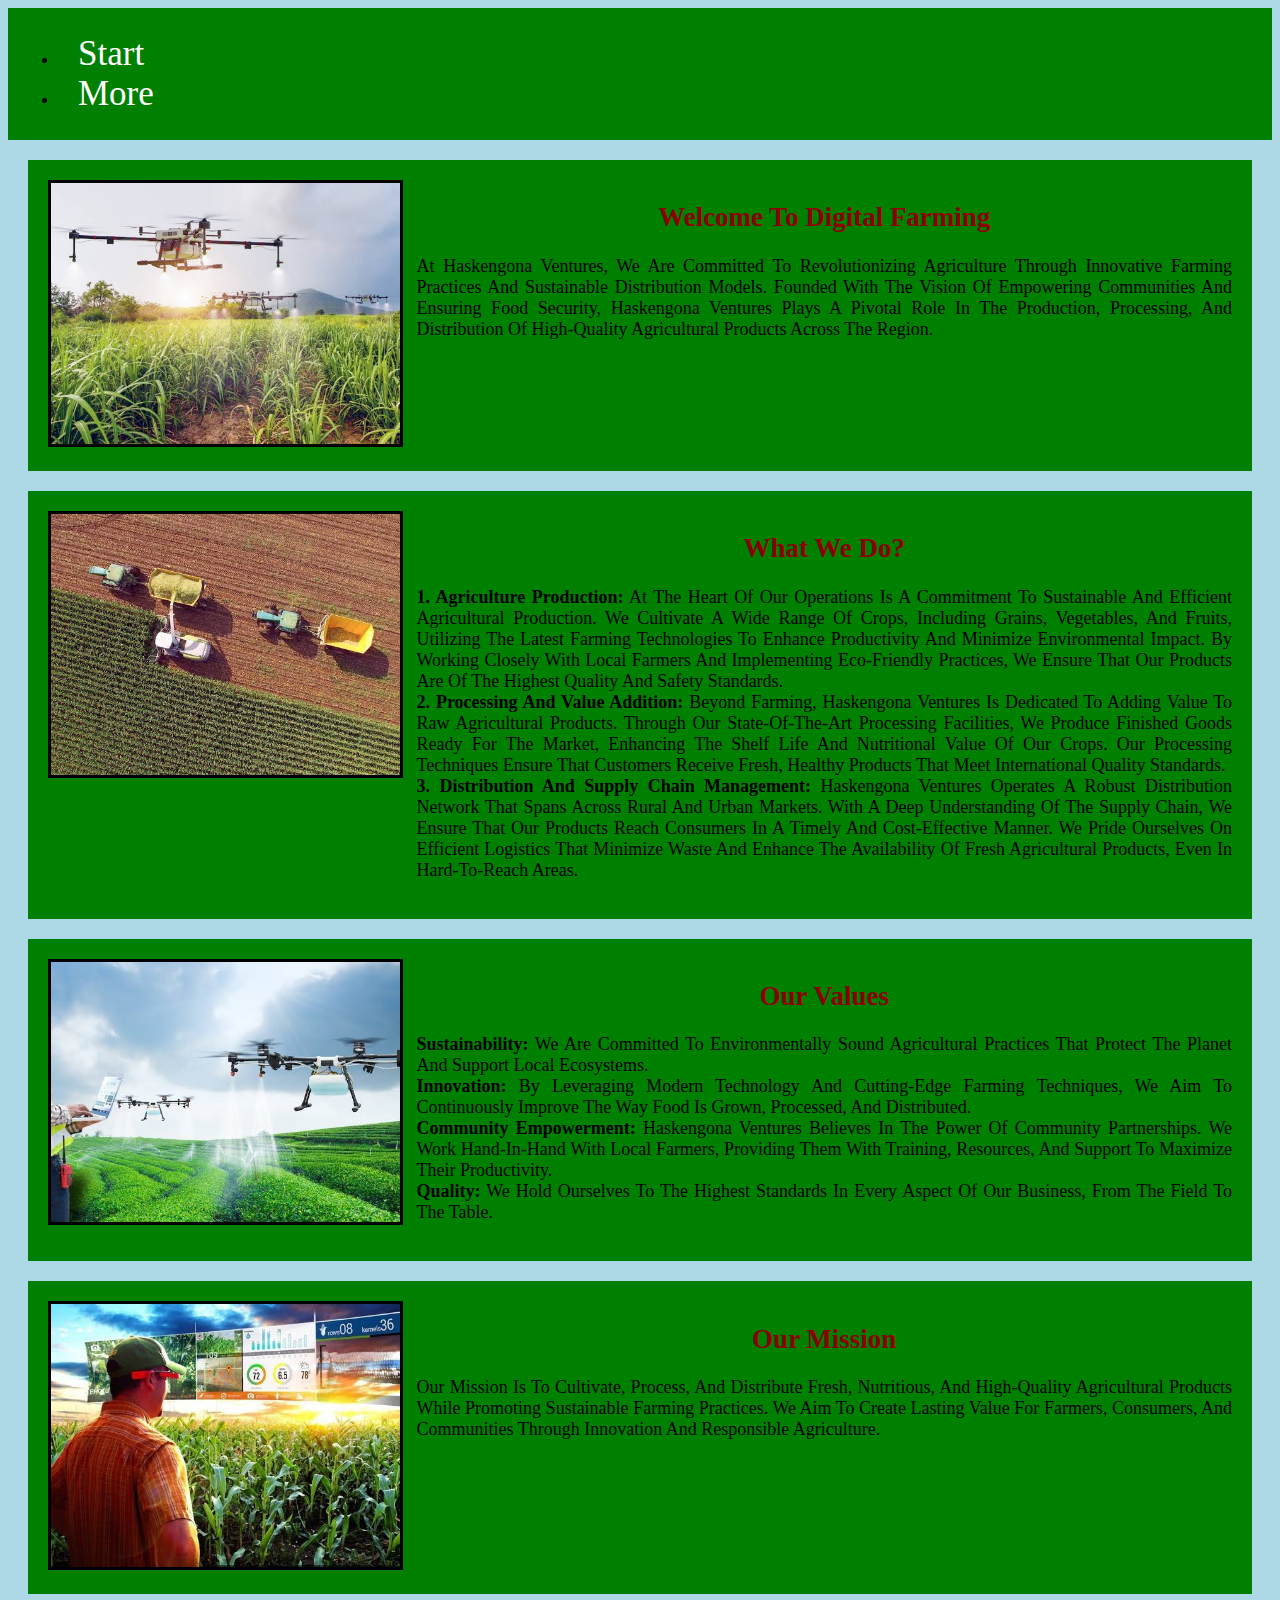
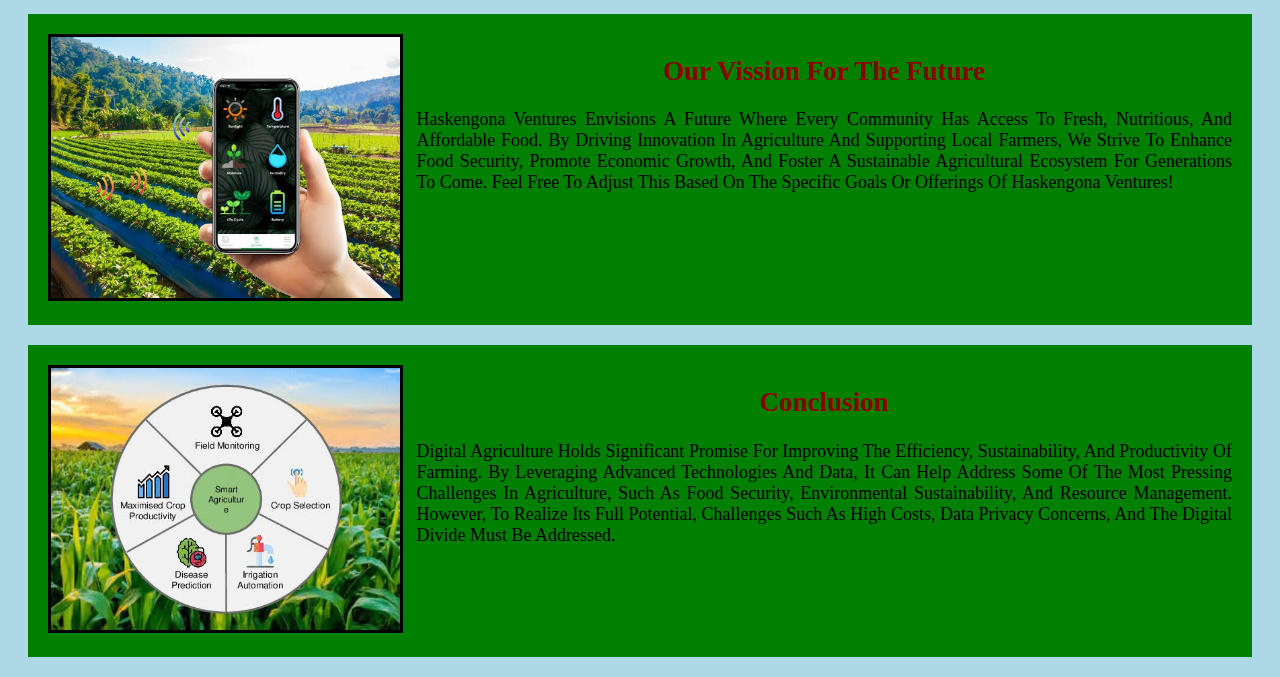
==== index.html @ 3c7e0fe2 "Add files via upload" ====
<!DOCTYPE html>
<html lang="en">
<head>
    <meta charset="UTF-8">
    <meta name="viewport" content="width=device-width, initial-scale=1.0, user-scalable=no">
    <title>Digital Farming</title>
    <link rel="shortcut icon" href="images/icon.png" type="image/x-icon">
    <link rel="stylesheet" href="style.css">

    <!--popundar adds-->
    <script type='text/javascript' src='//pl24606745.cpmrevenuegate.com/00/9d/3e/009d3e0581f9a37380bf7ae79f94f474.js'></script>
</head>
<body>

    <!--social adds-->
    <script type='text/javascript' src='//pl24606812.cpmrevenuegate.com/0c/dd/5c/0cdd5c66b265f0be3ad5eb0457ab5254.js'></script>
    <nav>
        <ul>
            <li><a href="https://www.cpmrevenuegate.com/b2acadmj?key=c455d0c649d401724261fa363ecef897">Start</a></li>
            <li><a href="https://www.cpmrevenuegate.com/b2acadmj?key=c455d0c649d401724261fa363ecef897">More</a></li>

        </ul>
    </nav>
    <main>
        <!--container 1------------>
        <div class="container">
            <div class="image-box">
                <img src="images/agric1.jpeg" alt="1" width="500">
            </div>

        <div class="text-box">
            <h2>Welcome To Digital Farming</h2>

                <p>
                    At Haskengona Ventures, We Are Committed To Revolutionizing Agriculture 
                    Through Innovative Farming Practices And Sustainable Distribution Models. 
                    Founded With The Vision Of Empowering Communities And Ensuring Food Security, 
                    Haskengona Ventures Plays A Pivotal Role In The Production, Processing, 
                    And Distribution Of High-Quality Agricultural Products Across The Region.
                </p>
            </div>
            </div>

<!--container 2------------>
            <div class="container">
                <div class="image-box">
                    <img src="images/agric2.jpeg" alt="2" width="500">
                </div>

            <div class="text-box">
                <h2>What We Do?</h2>
                <p>
                    <b>1. Agriculture Production:</b>
                    At The Heart Of Our Operations Is A Commitment To Sustainable And Efficient Agricultural Production. 
                    We Cultivate A Wide Range Of Crops, Including Grains, Vegetables, And Fruits, 
                    Utilizing The Latest Farming Technologies To Enhance Productivity And Minimize Environmental Impact. 
                    By Working Closely With Local Farmers And Implementing Eco-Friendly Practices, 
                    We Ensure That Our Products Are Of The Highest Quality And Safety Standards.
                    <br>
                    <b>2. Processing And Value Addition:</b>
                     Beyond Farming, Haskengona Ventures Is Dedicated To Adding Value To Raw Agricultural Products. 
                    Through Our State-Of-The-Art Processing Facilities, We Produce Finished Goods Ready For The Market, 
                    Enhancing The Shelf Life And Nutritional Value Of Our Crops.
                    Our Processing Techniques Ensure That Customers Receive Fresh, 
                    Healthy Products That Meet International Quality Standards.
                    <br>
                    <b>3. Distribution And Supply Chain Management:</b>
                    Haskengona Ventures Operates A Robust Distribution Network That Spans Across Rural And Urban Markets. 
                    With A Deep Understanding Of The Supply Chain, We Ensure That Our Products Reach Consumers In A Timely And 
                    Cost-Effective Manner. We Pride Ourselves On Efficient Logistics That Minimize Waste And Enhance The Availability Of 
                    Fresh Agricultural Products, Even In Hard-To-Reach Areas.
                </p>
            </div>
            </div>

<!--container 3------------>            
            <div class="container">
                <div class="image-box">
                    <img src="images/agric3.jpeg" alt="3" width="500">
                </div>
            <div class="text-box">
                <h2>Our Values</h2>
                <p>
                    <b>Sustainability:</b>
                    We Are Committed To Environmentally Sound Agricultural Practices 
                    That Protect The Planet And Support Local Ecosystems.
                    <br>
                    <b>Innovation:</b>
                    By Leveraging Modern Technology And Cutting-Edge Farming Techniques, 
                    We Aim To Continuously Improve The Way Food Is Grown, Processed, And Distributed.
                    <br>
                    <b>Community Empowerment:</b> 
                    Haskengona Ventures Believes In The Power Of Community Partnerships. 
                    We Work Hand-In-Hand With Local Farmers, Providing Them With Training, Resources, 
                    And Support To Maximize Their Productivity.
                    <br>
                    <b>Quality:</b> 
                    We Hold Ourselves To The Highest Standards In Every Aspect Of Our Business, 
                    From The Field To The Table.
                </p>
            </div>
            </div>

<!--container 4------------>            
            <div class="container">
                <div class="image-box">
                    <img src="images/agric4.jpeg" alt="3" width="500">
                </div>
            <div class="text-box">
                <h2>Our Mission</h2>
                <p>
                    Our Mission Is To Cultivate, Process, And Distribute Fresh, Nutritious, 
                    And High-Quality Agricultural Products While Promoting Sustainable Farming Practices. 
                    We Aim To Create Lasting Value For Farmers, Consumers, 
                    And Communities Through Innovation And Responsible Agriculture.
                </p>
            </div>
            </div>

<!--container 5------------>            
             <div class="container">
                <div class="image-box">
                    <img src="images/agric5.jpeg" alt="3" width="500">
                </div>
            <div class="text-box">
                <h2>Our Vission For The Future</h2>
                <p>
                    Haskengona Ventures Envisions A Future Where Every Community Has Access To Fresh, 
                    Nutritious, And Affordable Food. By Driving Innovation In Agriculture And Supporting Local Farmers, 
                    We Strive To Enhance Food Security, Promote Economic Growth, And Foster A Sustainable Agricultural 
                    Ecosystem For Generations To Come.
                    Feel Free To Adjust This Based On The Specific Goals Or Offerings Of Haskengona Ventures!
                </p>
            </div>
            </div>

<!--container 6------------>            
            <div class="container">
                <div class="image-box">
                    <img src="images/agric6.jpeg" alt="3" width="500">
                </div>
            <div class="text-box">
                <h2>Conclusion</h2>
                <p>
                    Digital Agriculture Holds Significant Promise For Improving The Efficiency, Sustainability, 
                    And Productivity Of Farming. By Leveraging Advanced Technologies And Data, It Can Help Address 
                    Some Of The Most Pressing Challenges In Agriculture, Such As Food Security, Environmental Sustainability, 
                    And Resource Management. However, To Realize Its Full Potential, Challenges Such As High Costs, 
                    Data Privacy Concerns, And The Digital Divide Must Be Addressed.
                </p>
            </div>
            </div>
    </main>
    <!--native adds-->
    <script async="async" data-cfasync="false" src="//pl24606760.cpmrevenuegate.com/d953cfd5c1d302aa8ab6ddf4be777c0d/invoke.js"></script>
<div id="container-d953cfd5c1d302aa8ab6ddf4be777c0d"></div>
</body>
</html>
---- style.css ----
nav{
    background-color: green;
    padding: 10px;
}
nav li a{
    color: white;
    text-decoration: none;
}
nav a{
    font-size: 35px;
    padding: 20px;
    gap: 10px;
}

/*body*/
body{
    background-color: lightblue;
    .container{
        background-color: green;
        justify-content: center;
        align-items: flex-start;
        display: flex;
        margin: 20px;
        padding: 20px;
        gap: 20px;
        max-width: 100%;
    }
    .image-box img{
        border: solid;
        justify-content: center;
        flex: 100%; 
        width: 500; 
        height: auto; 
        max-width: 100%;
    }
    .text-box{
       flex: 100%;
       text-align: justify;
       font-size: large;
    }
    .text-box h2{
        color: darkred;
        text-align: center;
    }
    @media (max-width:1000px){
    .container{
        flex-direction: column;
    }
    .image-box, .text-box{
        flex: 0 0 auto;
        width: 100%;
    }
    }
    }
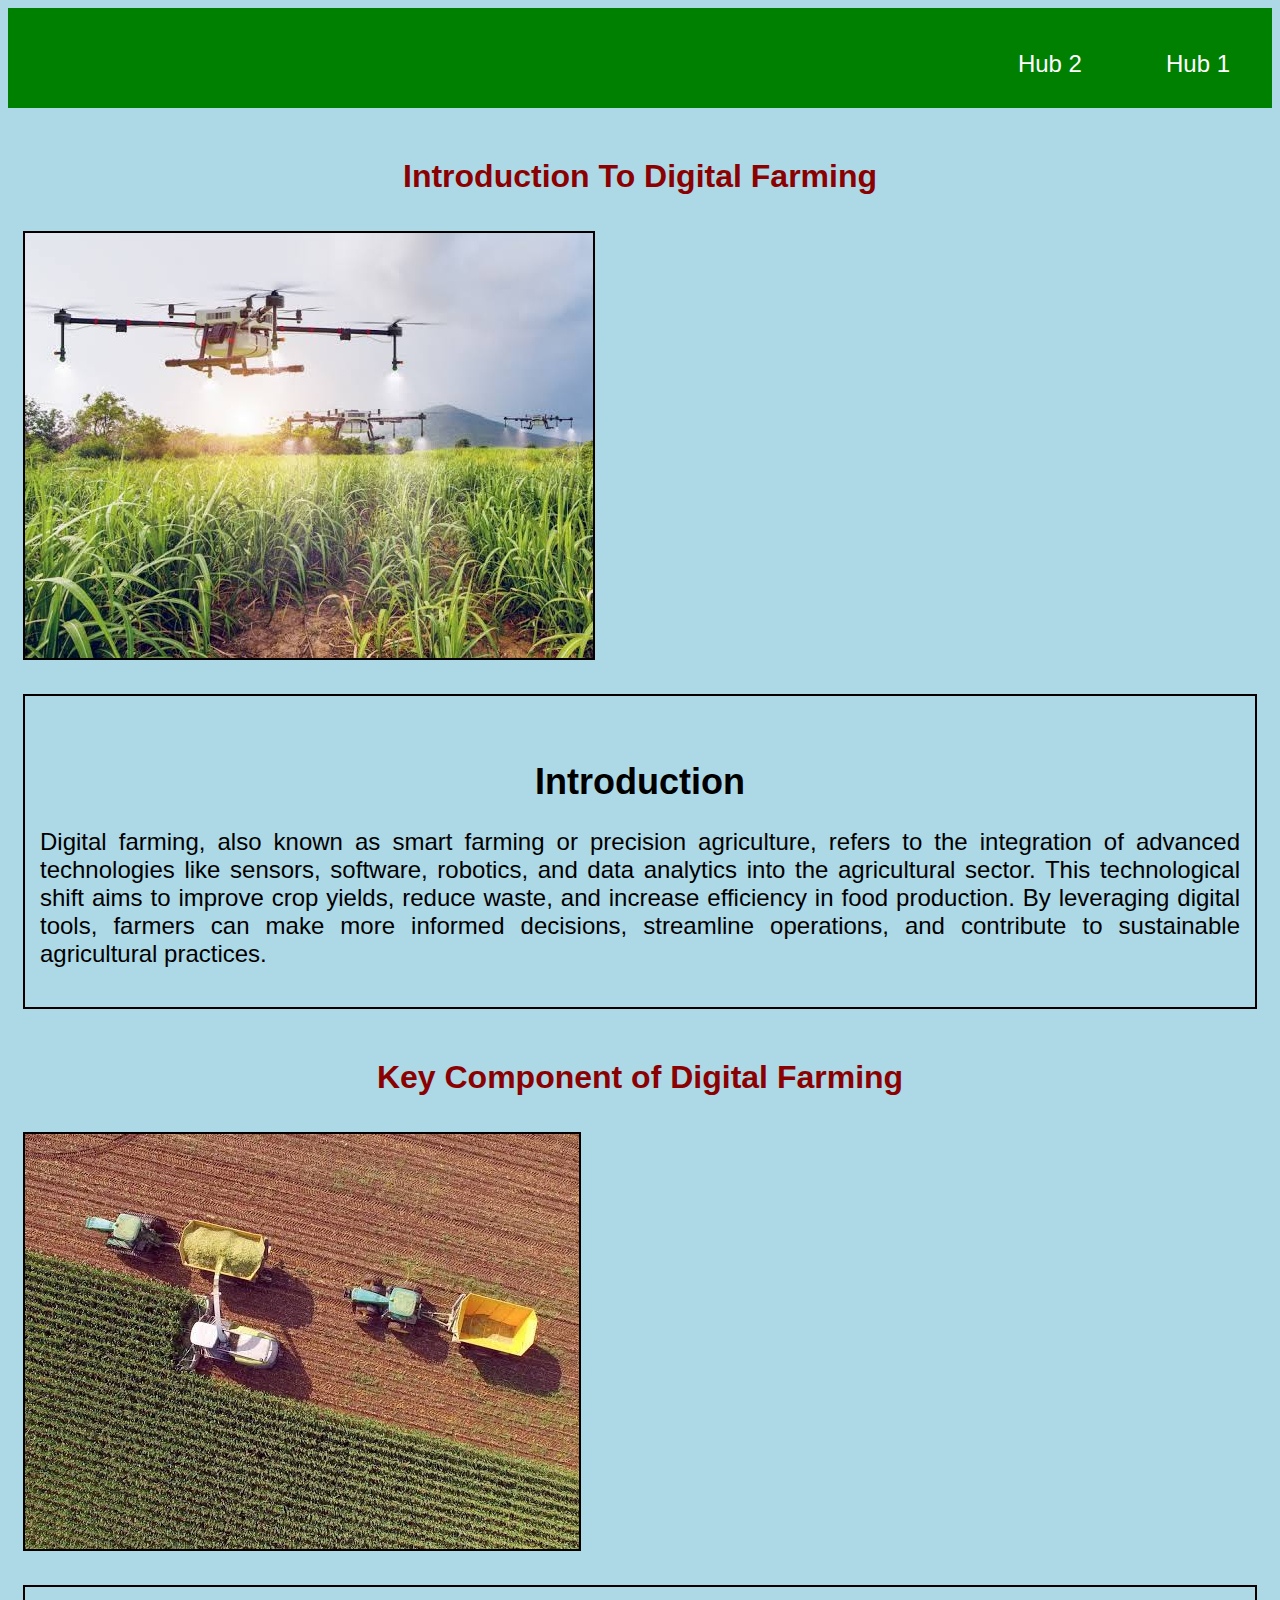
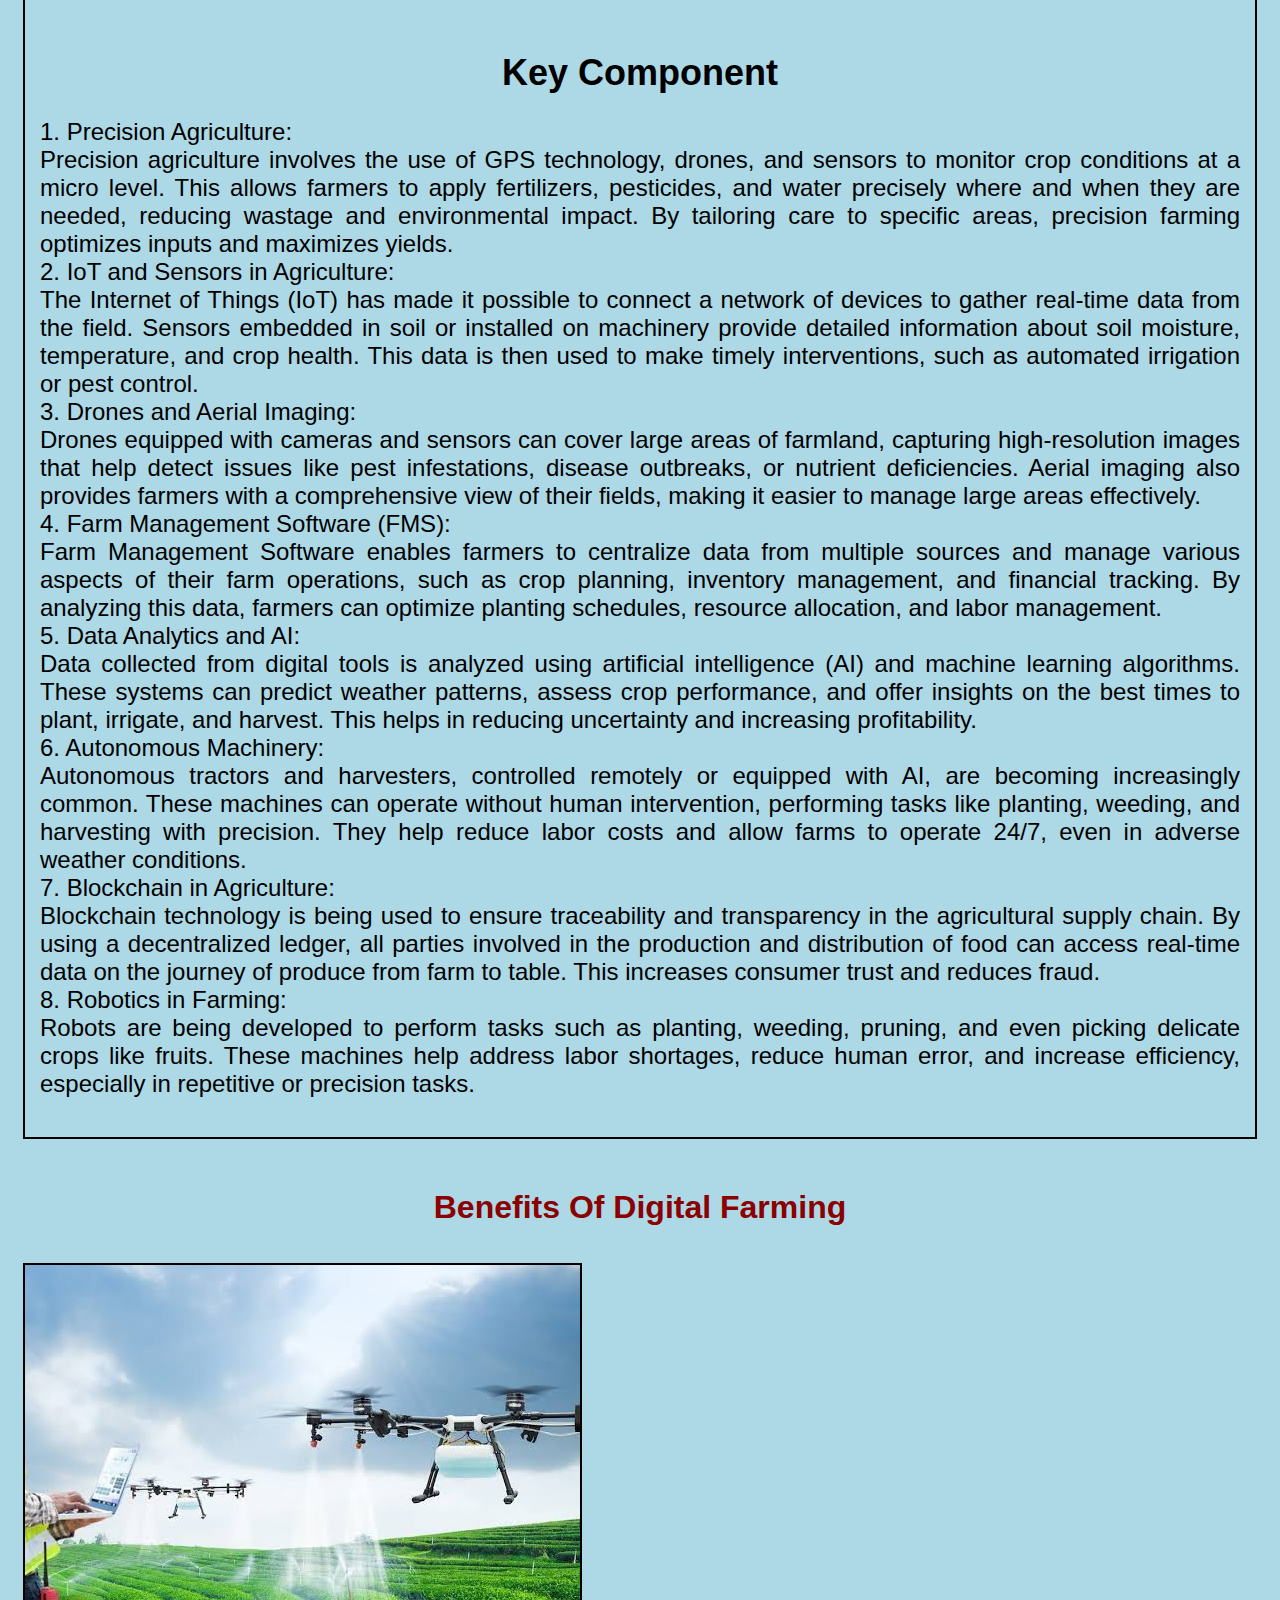
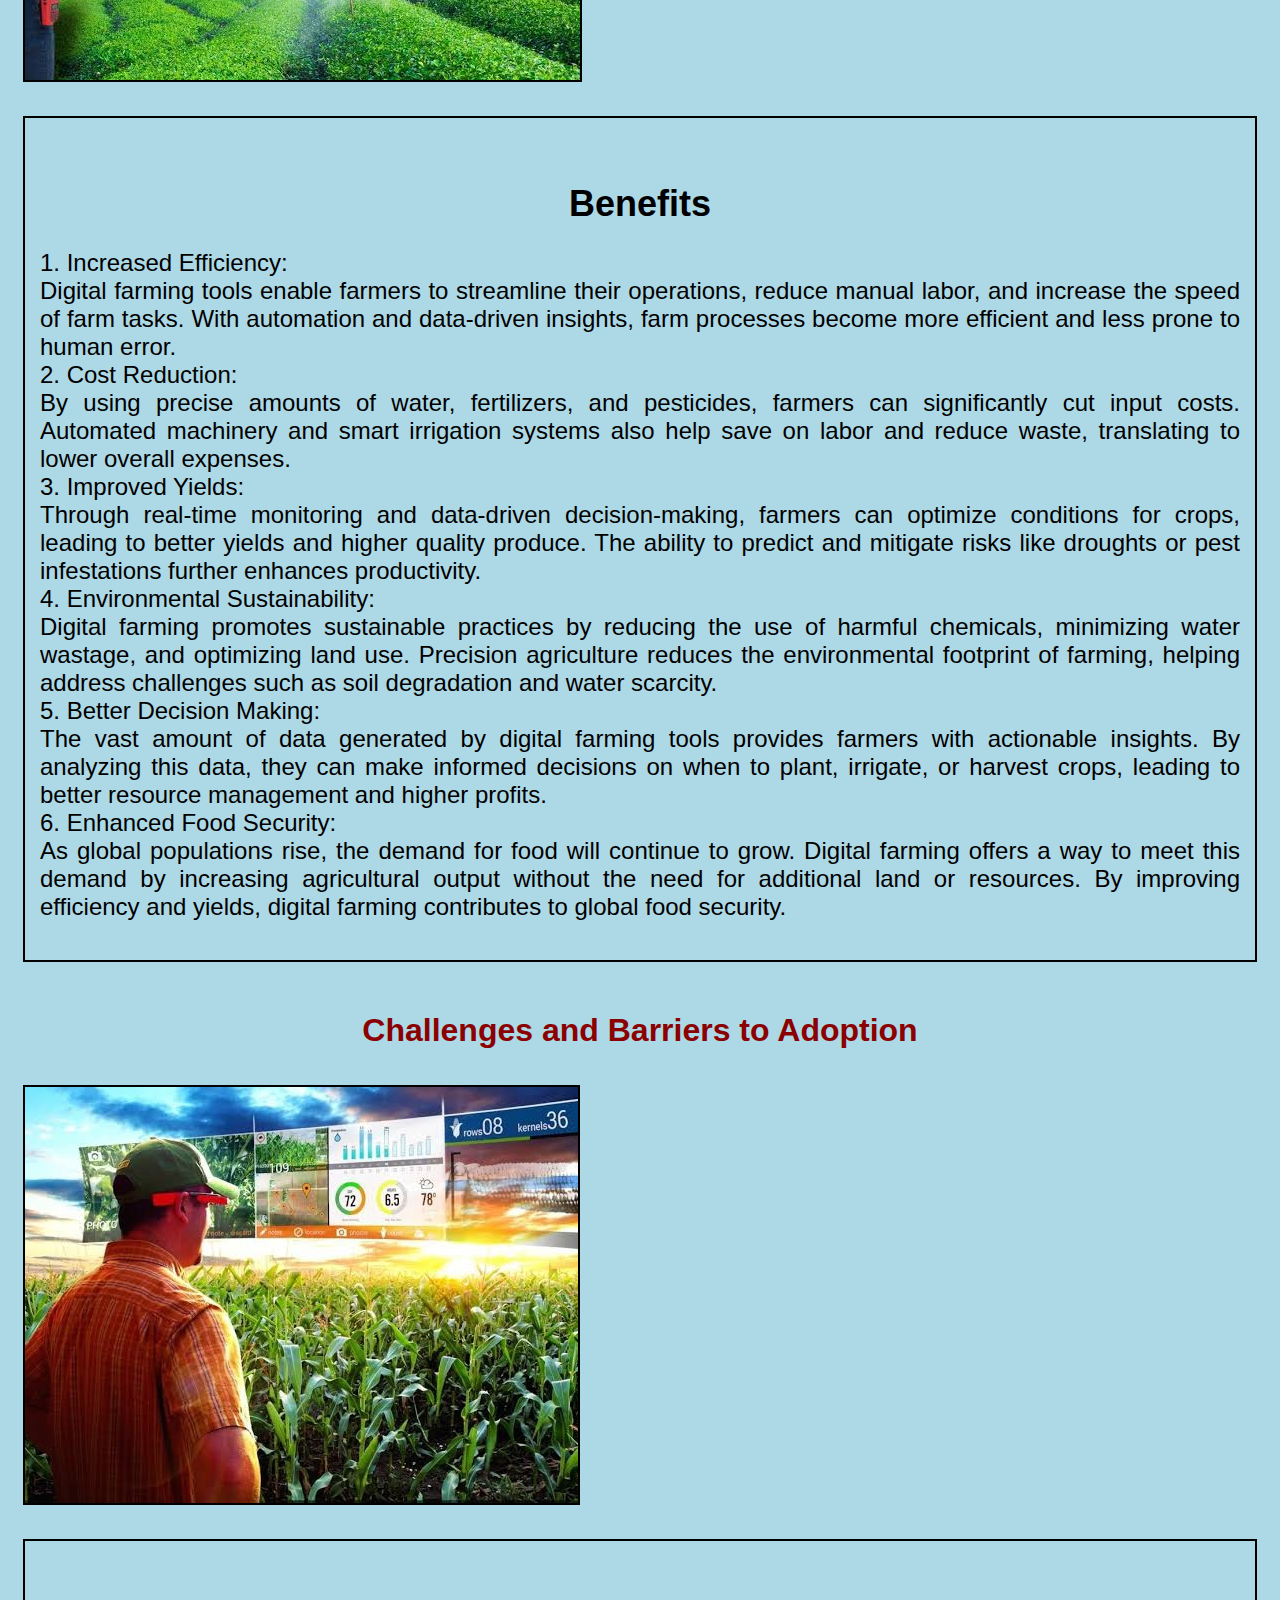
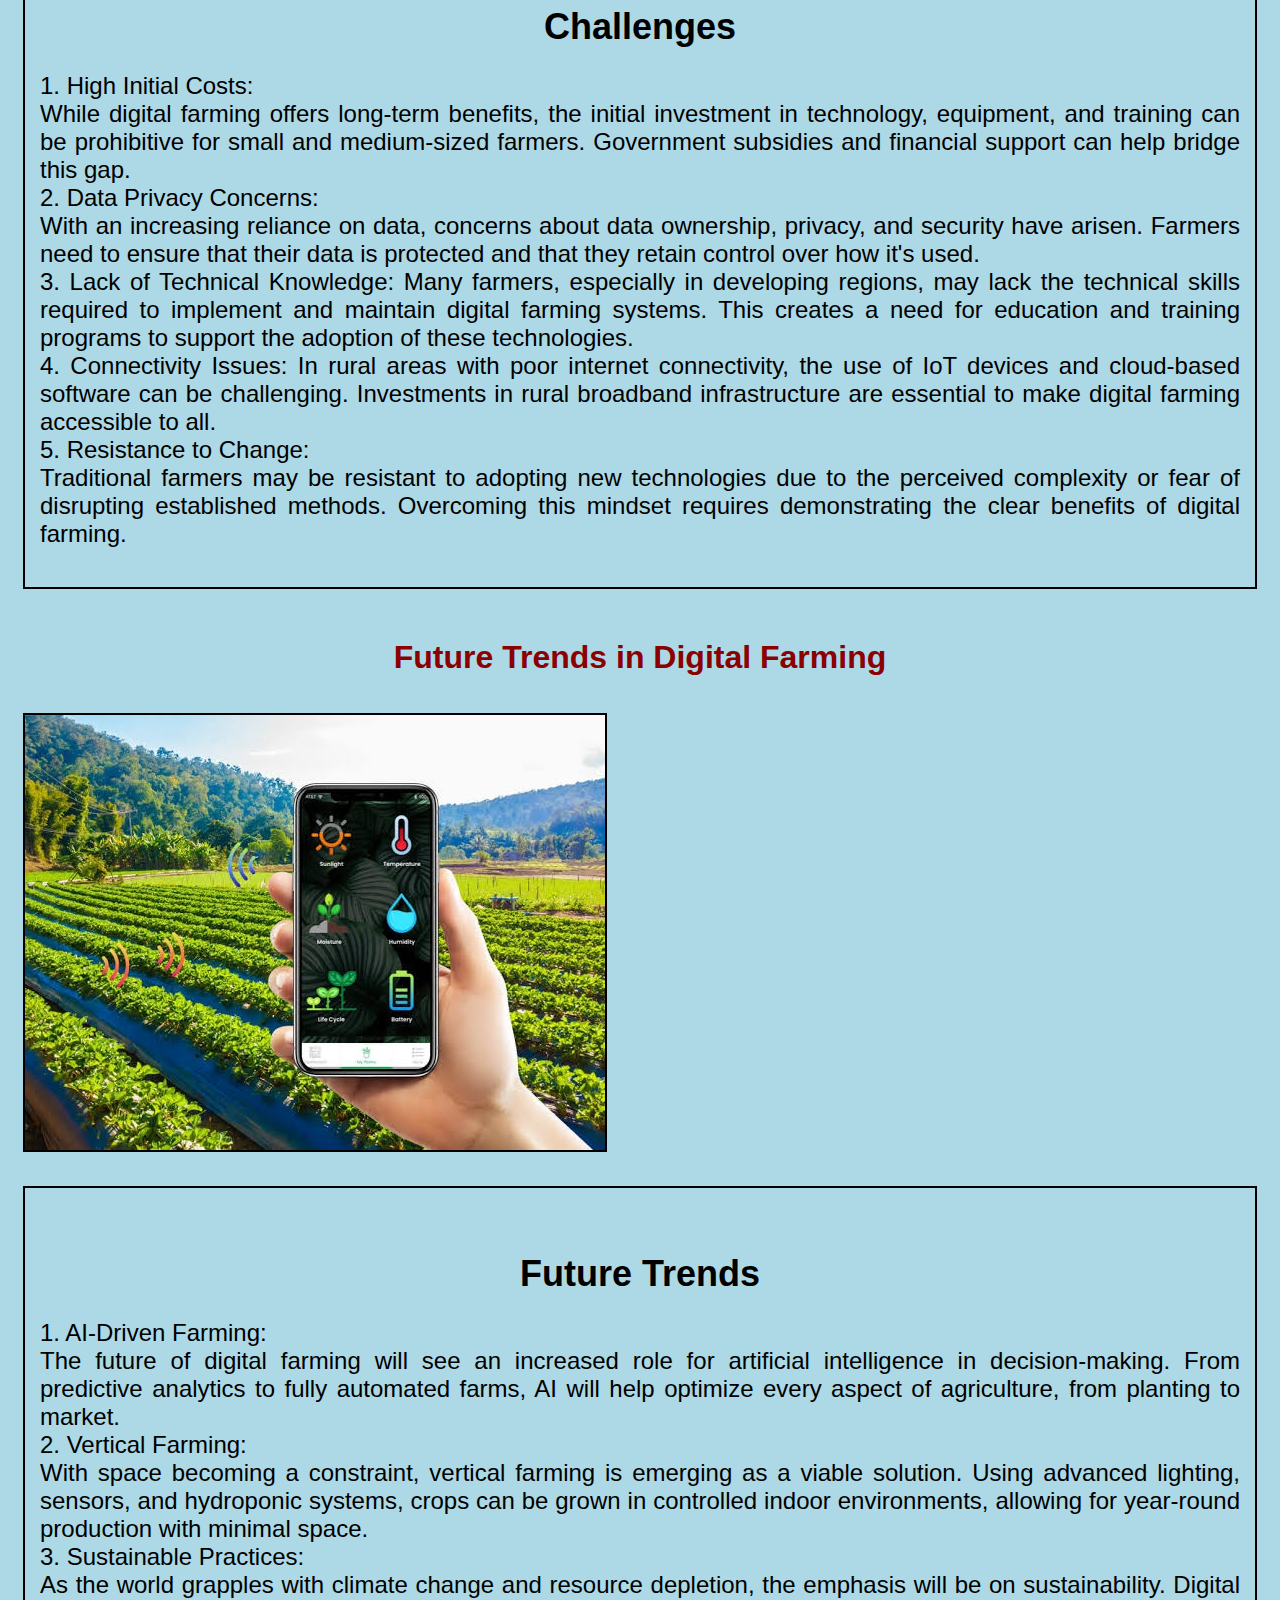
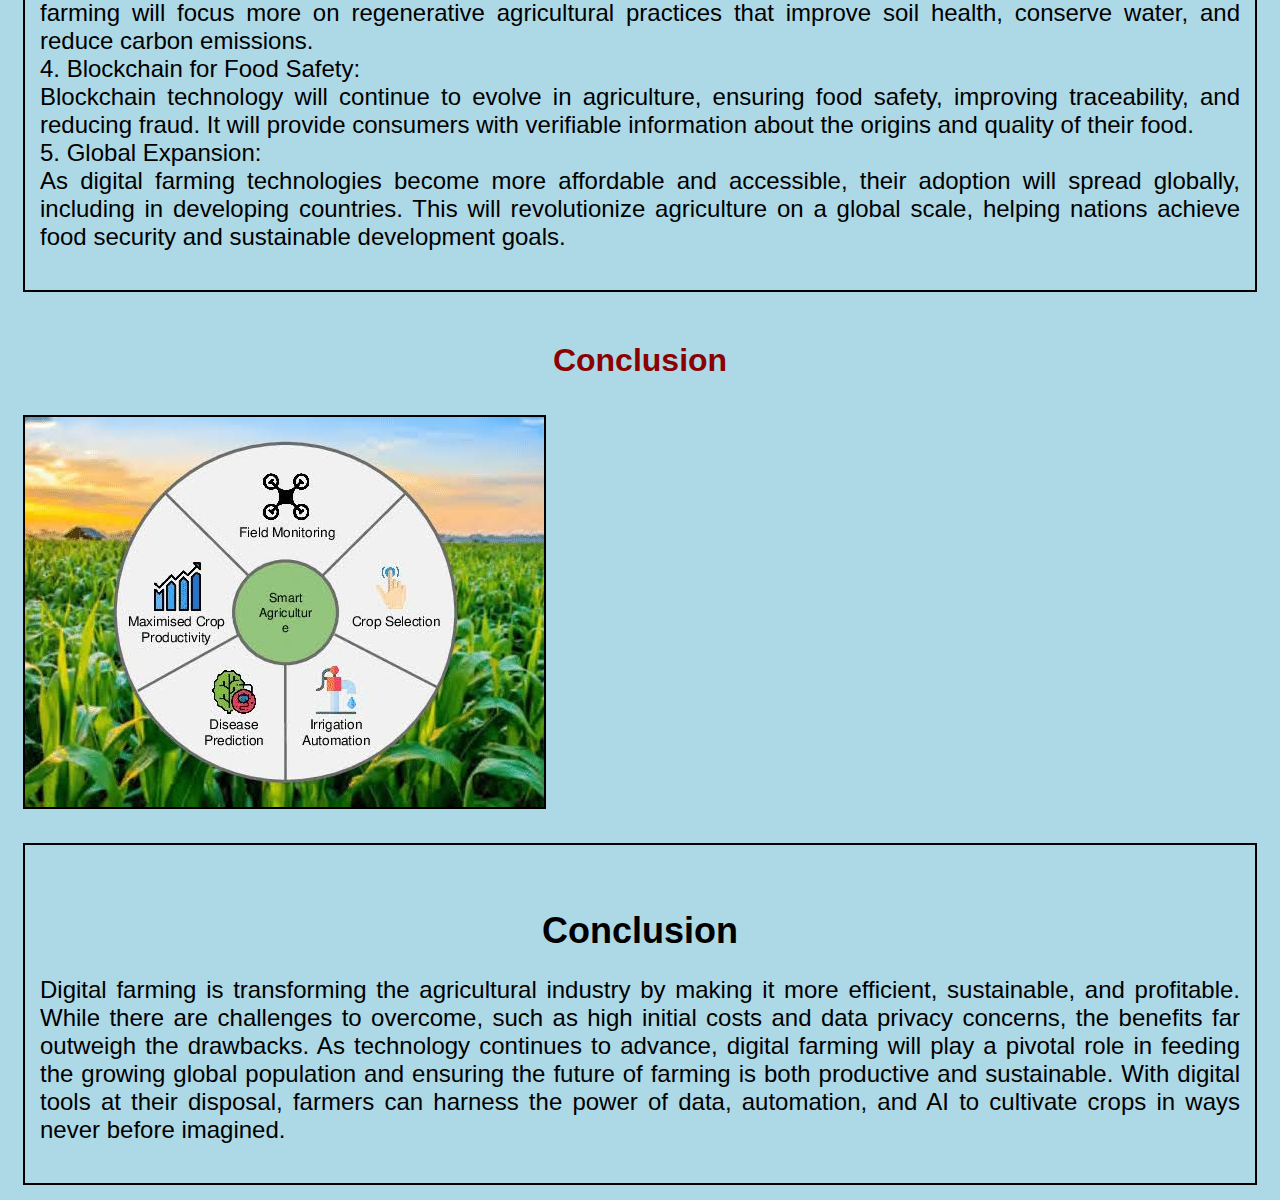
==== commit a04db9d2: "Add files via upload" ====
--- a/index.html
+++ b/index.html
@@ -3,154 +3,207 @@
 <head>
     <meta charset="UTF-8">
     <meta name="viewport" content="width=device-width, initial-scale=1.0, user-scalable=no">
-    <title>Digital Farming</title>
+    <title>Digital Farming - Hub 1</title>
     <link rel="shortcut icon" href="images/icon.png" type="image/x-icon">
     <link rel="stylesheet" href="style.css">
 
     <!--popundar adds-->
     <script type='text/javascript' src='//pl24606745.cpmrevenuegate.com/00/9d/3e/009d3e0581f9a37380bf7ae79f94f474.js'></script>
 </head>
-<body>
+<body class="index">
 
     <!--social adds-->
     <script type='text/javascript' src='//pl24606812.cpmrevenuegate.com/0c/dd/5c/0cdd5c66b265f0be3ad5eb0457ab5254.js'></script>
     <nav>
         <ul>
-            <li><a href="https://www.cpmrevenuegate.com/b2acadmj?key=c455d0c649d401724261fa363ecef897">Start</a></li>
-            <li><a href="https://www.cpmrevenuegate.com/b2acadmj?key=c455d0c649d401724261fa363ecef897">More</a></li>
+            <li><a href="index.html">Hub 1</a></li>
+            <li><a href="hub2.html">Hub 2</a></li>
 
         </ul>
     </nav>
     <main>
-        <!--container 1------------>
-        <div class="container">
+        <!--section 1-->
+        <h1>Introduction To Digital Farming</h1>
             <div class="image-box">
-                <img src="images/agric1.jpeg" alt="1" width="500">
+                <img src="images/agric1.jpeg" alt="1" width="automated">
             </div>
 
         <div class="text-box">
-            <h2>Welcome To Digital Farming</h2>
-
-                <p>
-                    At Haskengona Ventures, We Are Committed To Revolutionizing Agriculture 
-                    Through Innovative Farming Practices And Sustainable Distribution Models. 
-                    Founded With The Vision Of Empowering Communities And Ensuring Food Security, 
-                    Haskengona Ventures Plays A Pivotal Role In The Production, Processing, 
-                    And Distribution Of High-Quality Agricultural Products Across The Region.
-                </p>
-            </div>
-            </div>
-
-<!--container 2------------>
-            <div class="container">
+            <h1>Introduction</h1>
+                <p>
+                    Digital farming, also known as smart farming or precision agriculture, 
+                    refers to the integration of advanced technologies like sensors, software, robotics, 
+                    and data analytics into the agricultural sector. 
+                    This technological shift aims to improve crop yields, 
+                    reduce waste, and increase efficiency in food production. By leveraging digital tools, 
+                    farmers can make more informed decisions, streamline operations, 
+                    and contribute to sustainable agricultural practices.
+                </p>
+            </div>
+
+
+        <!--section 2------------>
+        <h1>Key Component of Digital Farming</h1>
                 <div class="image-box">
                     <img src="images/agric2.jpeg" alt="2" width="500">
                 </div>
 
             <div class="text-box">
-                <h2>What We Do?</h2>
-                <p>
-                    <b>1. Agriculture Production:</b>
-                    At The Heart Of Our Operations Is A Commitment To Sustainable And Efficient Agricultural Production. 
-                    We Cultivate A Wide Range Of Crops, Including Grains, Vegetables, And Fruits, 
-                    Utilizing The Latest Farming Technologies To Enhance Productivity And Minimize Environmental Impact. 
-                    By Working Closely With Local Farmers And Implementing Eco-Friendly Practices, 
-                    We Ensure That Our Products Are Of The Highest Quality And Safety Standards.
-                    <br>
-                    <b>2. Processing And Value Addition:</b>
-                     Beyond Farming, Haskengona Ventures Is Dedicated To Adding Value To Raw Agricultural Products. 
-                    Through Our State-Of-The-Art Processing Facilities, We Produce Finished Goods Ready For The Market, 
-                    Enhancing The Shelf Life And Nutritional Value Of Our Crops.
-                    Our Processing Techniques Ensure That Customers Receive Fresh, 
-                    Healthy Products That Meet International Quality Standards.
-                    <br>
-                    <b>3. Distribution And Supply Chain Management:</b>
-                    Haskengona Ventures Operates A Robust Distribution Network That Spans Across Rural And Urban Markets. 
-                    With A Deep Understanding Of The Supply Chain, We Ensure That Our Products Reach Consumers In A Timely And 
-                    Cost-Effective Manner. We Pride Ourselves On Efficient Logistics That Minimize Waste And Enhance The Availability Of 
-                    Fresh Agricultural Products, Even In Hard-To-Reach Areas.
-                </p>
-            </div>
-            </div>
-
-<!--container 3------------>            
-            <div class="container">
+                <h1>Key Component</h1>
+                <p>
+                    1. Precision Agriculture:
+                    <br>
+   Precision agriculture involves the use of GPS technology, drones, and sensors to monitor crop conditions at a micro level. This allows farmers to apply fertilizers, pesticides, and water precisely where and when they are needed, reducing wastage and environmental impact. By tailoring care to specific areas, precision farming optimizes inputs and maximizes yields.
+<br>	
+2. IoT and Sensors in Agriculture:
+<br>
+   The Internet of Things (IoT) has made it possible to connect a network of devices to gather real-time data from the field. Sensors embedded in soil or installed on machinery provide detailed information about soil moisture, temperature, and crop health. This data is then used to make timely interventions, such as automated irrigation or pest control.
+<br>
+3. Drones and Aerial Imaging:
+<br>
+   Drones equipped with cameras and sensors can cover large areas of farmland, capturing high-resolution images that help detect issues like pest infestations, disease outbreaks, or nutrient deficiencies. Aerial imaging also provides farmers with a comprehensive view of their fields, making it easier to manage large areas effectively.
+<br>
+4. Farm Management Software (FMS):
+<br>
+   Farm Management Software enables farmers to centralize data from multiple sources and manage various aspects of their farm operations, such as crop planning, inventory management, and financial tracking. By analyzing this data, farmers can optimize planting schedules, resource allocation, and labor management.
+<br>
+5. Data Analytics and AI:
+<br>
+   Data collected from digital tools is analyzed using artificial intelligence (AI) and machine learning algorithms. These systems can predict weather patterns, assess crop performance, and offer insights on the best times to plant, irrigate, and harvest. This helps in reducing uncertainty and increasing profitability.
+<br>
+6. Autonomous Machinery:
+<br>
+   Autonomous tractors and harvesters, controlled remotely or equipped with AI, are becoming increasingly common. These machines can operate without human intervention, performing tasks like planting, weeding, and harvesting with precision. They help reduce labor costs and allow farms to operate 24/7, even in adverse weather conditions.
+<br>
+7. Blockchain in Agriculture:
+<br>
+   Blockchain technology is being used to ensure traceability and transparency in the agricultural supply chain. By using a decentralized ledger, all parties involved in the production and distribution of food can access real-time data on the journey of produce from farm to table. This increases consumer trust and reduces fraud.
+<br>
+8. Robotics in Farming:
+<br>
+   Robots are being developed to perform tasks such as planting, weeding, pruning, and even picking delicate crops like fruits. These machines help address labor shortages, reduce human error, and increase efficiency, especially in repetitive or precision tasks.
+
+                </p>
+            </div>
+
+            
+<!--section 3------------>  
+<h1>Benefits Of Digital Farming</h1>          
                 <div class="image-box">
                     <img src="images/agric3.jpeg" alt="3" width="500">
                 </div>
             <div class="text-box">
-                <h2>Our Values</h2>
-                <p>
-                    <b>Sustainability:</b>
-                    We Are Committed To Environmentally Sound Agricultural Practices 
-                    That Protect The Planet And Support Local Ecosystems.
-                    <br>
-                    <b>Innovation:</b>
-                    By Leveraging Modern Technology And Cutting-Edge Farming Techniques, 
-                    We Aim To Continuously Improve The Way Food Is Grown, Processed, And Distributed.
-                    <br>
-                    <b>Community Empowerment:</b> 
-                    Haskengona Ventures Believes In The Power Of Community Partnerships. 
-                    We Work Hand-In-Hand With Local Farmers, Providing Them With Training, Resources, 
-                    And Support To Maximize Their Productivity.
-                    <br>
-                    <b>Quality:</b> 
-                    We Hold Ourselves To The Highest Standards In Every Aspect Of Our Business, 
-                    From The Field To The Table.
-                </p>
-            </div>
-            </div>
-
-<!--container 4------------>            
-            <div class="container">
+                <h1>Benefits</h1>
+                <p>
+                    1. Increased Efficiency:
+                    <br>
+   Digital farming tools enable farmers to streamline their operations, reduce manual labor, and increase the speed of farm tasks. With automation and data-driven insights, farm processes become more efficient and less prone to human error.
+<br>
+2. Cost Reduction:
+<br>
+   By using precise amounts of water, fertilizers, and pesticides, farmers can significantly cut input costs. Automated machinery and smart irrigation systems also help save on labor and reduce waste, translating to lower overall expenses.
+<br>
+3. Improved Yields:
+<br>
+   Through real-time monitoring and data-driven decision-making, farmers can optimize conditions for crops, leading to better yields and higher quality produce. The ability to predict and mitigate risks like droughts or pest infestations further enhances productivity.
+<br>
+4. Environmental Sustainability:
+<br>
+   Digital farming promotes sustainable practices by reducing the use of harmful chemicals, minimizing water wastage, and optimizing land use. Precision agriculture reduces the environmental footprint of farming, helping address challenges such as soil degradation and water scarcity.
+<br>
+5. Better Decision Making:
+<br>
+   The vast amount of data generated by digital farming tools provides farmers with actionable insights. By analyzing this data, they can make informed decisions on when to plant, irrigate, or harvest crops, leading to better resource management and higher profits.
+<br>
+6. Enhanced Food Security:
+<br>
+   As global populations rise, the demand for food will continue to grow. Digital farming offers a way to meet this demand by increasing agricultural output without the need for additional land or resources. By improving efficiency and yields, digital farming contributes to global food security.
+
+                </p>
+            </div>
+
+<!--section 4------------>
+<h1>Challenges and Barriers to Adoption</h1>            
                 <div class="image-box">
                     <img src="images/agric4.jpeg" alt="3" width="500">
                 </div>
-            <div class="text-box">
-                <h2>Our Mission</h2>
-                <p>
-                    Our Mission Is To Cultivate, Process, And Distribute Fresh, Nutritious, 
-                    And High-Quality Agricultural Products While Promoting Sustainable Farming Practices. 
-                    We Aim To Create Lasting Value For Farmers, Consumers, 
-                    And Communities Through Innovation And Responsible Agriculture.
-                </p>
-            </div>
-            </div>
-
-<!--container 5------------>            
-             <div class="container">
+
+            <div class="text-box">
+                <h1>Challenges</h1>
+                <p>
+                    1. High Initial Costs:
+                    <br>
+   While digital farming offers long-term benefits, the initial investment in technology, equipment, and training can be prohibitive for small and medium-sized farmers. Government subsidies and financial support can help bridge this gap.
+<br>
+2. Data Privacy Concerns:
+<br>
+   With an increasing reliance on data, concerns about data ownership, privacy, and security have arisen. Farmers need to ensure that their data is protected and that they retain control over how it's used.
+<br>
+3. Lack of Technical Knowledge:
+   Many farmers, especially in developing regions, may lack the technical skills required to implement and maintain digital farming systems. This creates a need for education and training programs to support the adoption of these technologies.
+<br>
+4. Connectivity Issues:
+   In rural areas with poor internet connectivity, the use of IoT devices and cloud-based software can be challenging. Investments in rural broadband infrastructure are essential to make digital farming accessible to all.
+<br>
+5. Resistance to Change:
+<br>
+   Traditional farmers may be resistant to adopting new technologies due to the perceived complexity or fear of disrupting established methods. Overcoming this mindset requires demonstrating the clear benefits of digital farming.
+
+                </p>
+            </div>
+
+<!--Section 5------------>
+<h1>Future Trends in Digital Farming</h1>            
                 <div class="image-box">
                     <img src="images/agric5.jpeg" alt="3" width="500">
                 </div>
-            <div class="text-box">
-                <h2>Our Vission For The Future</h2>
-                <p>
-                    Haskengona Ventures Envisions A Future Where Every Community Has Access To Fresh, 
-                    Nutritious, And Affordable Food. By Driving Innovation In Agriculture And Supporting Local Farmers, 
-                    We Strive To Enhance Food Security, Promote Economic Growth, And Foster A Sustainable Agricultural 
-                    Ecosystem For Generations To Come.
-                    Feel Free To Adjust This Based On The Specific Goals Or Offerings Of Haskengona Ventures!
-                </p>
-            </div>
-            </div>
-
-<!--container 6------------>            
-            <div class="container">
+
+            <div class="text-box">
+                <h1>Future Trends</h1>
+                <p>
+                    1. AI-Driven Farming:
+                    <br>
+   The future of digital farming will see an increased role for artificial intelligence in decision-making. From predictive analytics to fully automated farms, AI will help optimize every aspect of agriculture, from planting to market.
+<br>
+2. Vertical Farming:
+<br>
+   With space becoming a constraint, vertical farming is emerging as a viable solution. Using advanced lighting, sensors, and hydroponic systems, crops can be grown in controlled indoor environments, allowing for year-round production with minimal space.
+<br>
+3. Sustainable Practices:
+<br>
+   As the world grapples with climate change and resource depletion, the emphasis will be on sustainability. Digital farming will focus more on regenerative agricultural practices that improve soil health, conserve water, and reduce carbon emissions.
+<br>
+4. Blockchain for Food Safety:
+<br>
+   Blockchain technology will continue to evolve in agriculture, ensuring food safety, improving traceability, and reducing fraud. It will provide consumers with verifiable information about the origins and quality of their food.
+<br>
+5. Global Expansion:
+<br>
+   As digital farming technologies become more affordable and accessible, their adoption will spread globally, including in developing countries. This will revolutionize agriculture on a global scale, helping nations achieve food security and sustainable development goals.
+
+                </p>
+            </div>
+
+<!--Section 6------------>
+<h1>Conclusion</h1>            
                 <div class="image-box">
                     <img src="images/agric6.jpeg" alt="3" width="500">
                 </div>
-            <div class="text-box">
-                <h2>Conclusion</h2>
-                <p>
-                    Digital Agriculture Holds Significant Promise For Improving The Efficiency, Sustainability, 
-                    And Productivity Of Farming. By Leveraging Advanced Technologies And Data, It Can Help Address 
-                    Some Of The Most Pressing Challenges In Agriculture, Such As Food Security, Environmental Sustainability, 
-                    And Resource Management. However, To Realize Its Full Potential, Challenges Such As High Costs, 
-                    Data Privacy Concerns, And The Digital Divide Must Be Addressed.
-                </p>
-            </div>
+
+            <div class="text-box">
+                <h1>Conclusion</h1>
+                <p>
+                    Digital farming is transforming the agricultural industry by making it more efficient, 
+                    sustainable, and profitable. While there are challenges to overcome, such as high initial 
+                    costs and data privacy concerns, the benefits far outweigh the drawbacks. 
+                    As technology continues to advance, digital farming will play a pivotal role in feeding 
+                    the growing global population and ensuring the future of farming is both productive and sustainable. 
+	                With digital tools at their disposal, farmers can harness the power of data, automation, 
+                    and AI to cultivate crops in ways never before imagined.
+                </p>
             </div>
     </main>
+
     <!--native adds-->
     <script async="async" data-cfasync="false" src="//pl24606760.cpmrevenuegate.com/d953cfd5c1d302aa8ab6ddf4be777c0d/invoke.js"></script>
 <div id="container-d953cfd5c1d302aa8ab6ddf4be777c0d"></div>
--- a/style.css
+++ b/style.css
@@ -1,54 +1,79 @@
-nav{
+/*body for all*/
+body{
+    background-color: lightblue;
+    font-family: 'Franklin Gothic Medium', 'Arial Narrow', Arial, sans-serif;
+    h1{
+        color: darkred;
+        text-align: center;
+        margin-top: 50px;
+    }
+}
+
+/*navigation bar for all*/
+nav ul{
+    list-style-type: none;
     background-color: green;
-    padding: 10px;
+    padding: 0%;
+    margin: 0%;
+    height: 100px;
+    overflow: hidden;
 }
-nav li a{
+nav li{
+    float: inline-end; 
+}
+nav a{
     color: white;
     text-decoration: none;
+    padding: 42px;
+    font-size: 24px;
+    display: block;
+    text-align: center;
 }
-nav a{
-    font-size: 35px;
-    padding: 20px;
-    gap: 10px;
+nav a:hover{
+    background-color: darkred;
 }
 
-/*body*/
-body{
-    background-color: lightblue;
-    .container{
-        background-color: green;
-        justify-content: center;
-        align-items: flex-start;
-        display: flex;
-        margin: 20px;
-        padding: 20px;
-        gap: 20px;
-        max-width: 100%;
-    }
+/*body index*/
+body.index{
     .image-box img{
-        border: solid;
         justify-content: center;
         flex: 100%; 
         width: 500; 
-        height: auto; 
+        height: auto;
+        width: auto; 
         max-width: 100%;
+        margin: 15px;
+        border: 2px solid;
+        position: relative;
     }
     .text-box{
        flex: 100%;
        text-align: justify;
        font-size: large;
+       margin: 15px;
+       padding: 15px;
+       border: 2px solid;
     }
-    .text-box h2{
-        color: darkred;
+    .text-box h1{
+        color: black;
         text-align: center;
     }
-    @media (max-width:1000px){
-    .container{
-        flex-direction: column;
-    }
-    .image-box, .text-box{
-        flex: 0 0 auto;
-        width: 100%;
+    .text-box p{
+        font-size: 24px;
     }
     }
+
+    body.hub2{
+        .container{  
+            margin: 0 auto;
+            margin: 5px;
+            text-align: center;
+
+        }
+        .yt{
+            position: relative;
+            width: 100%;
+            height: 100%;
+            text-align: center;
+        }
     }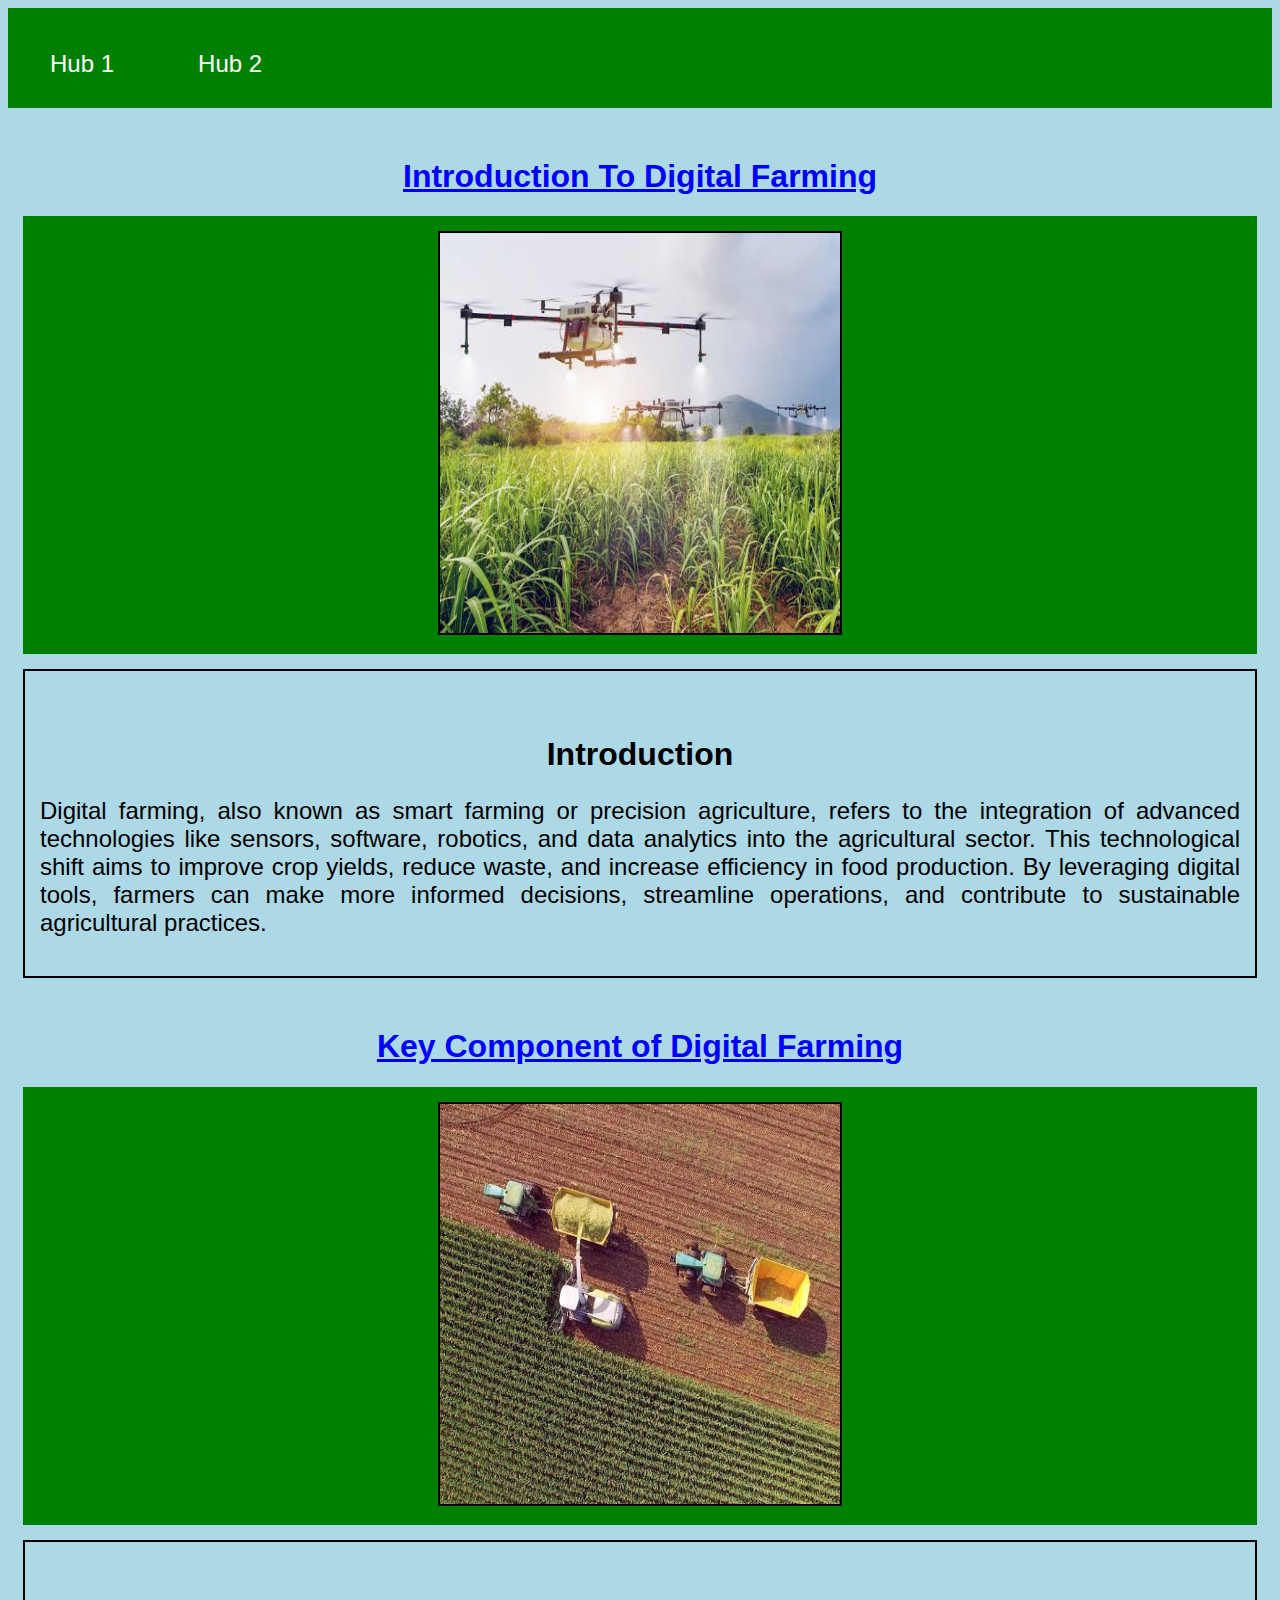
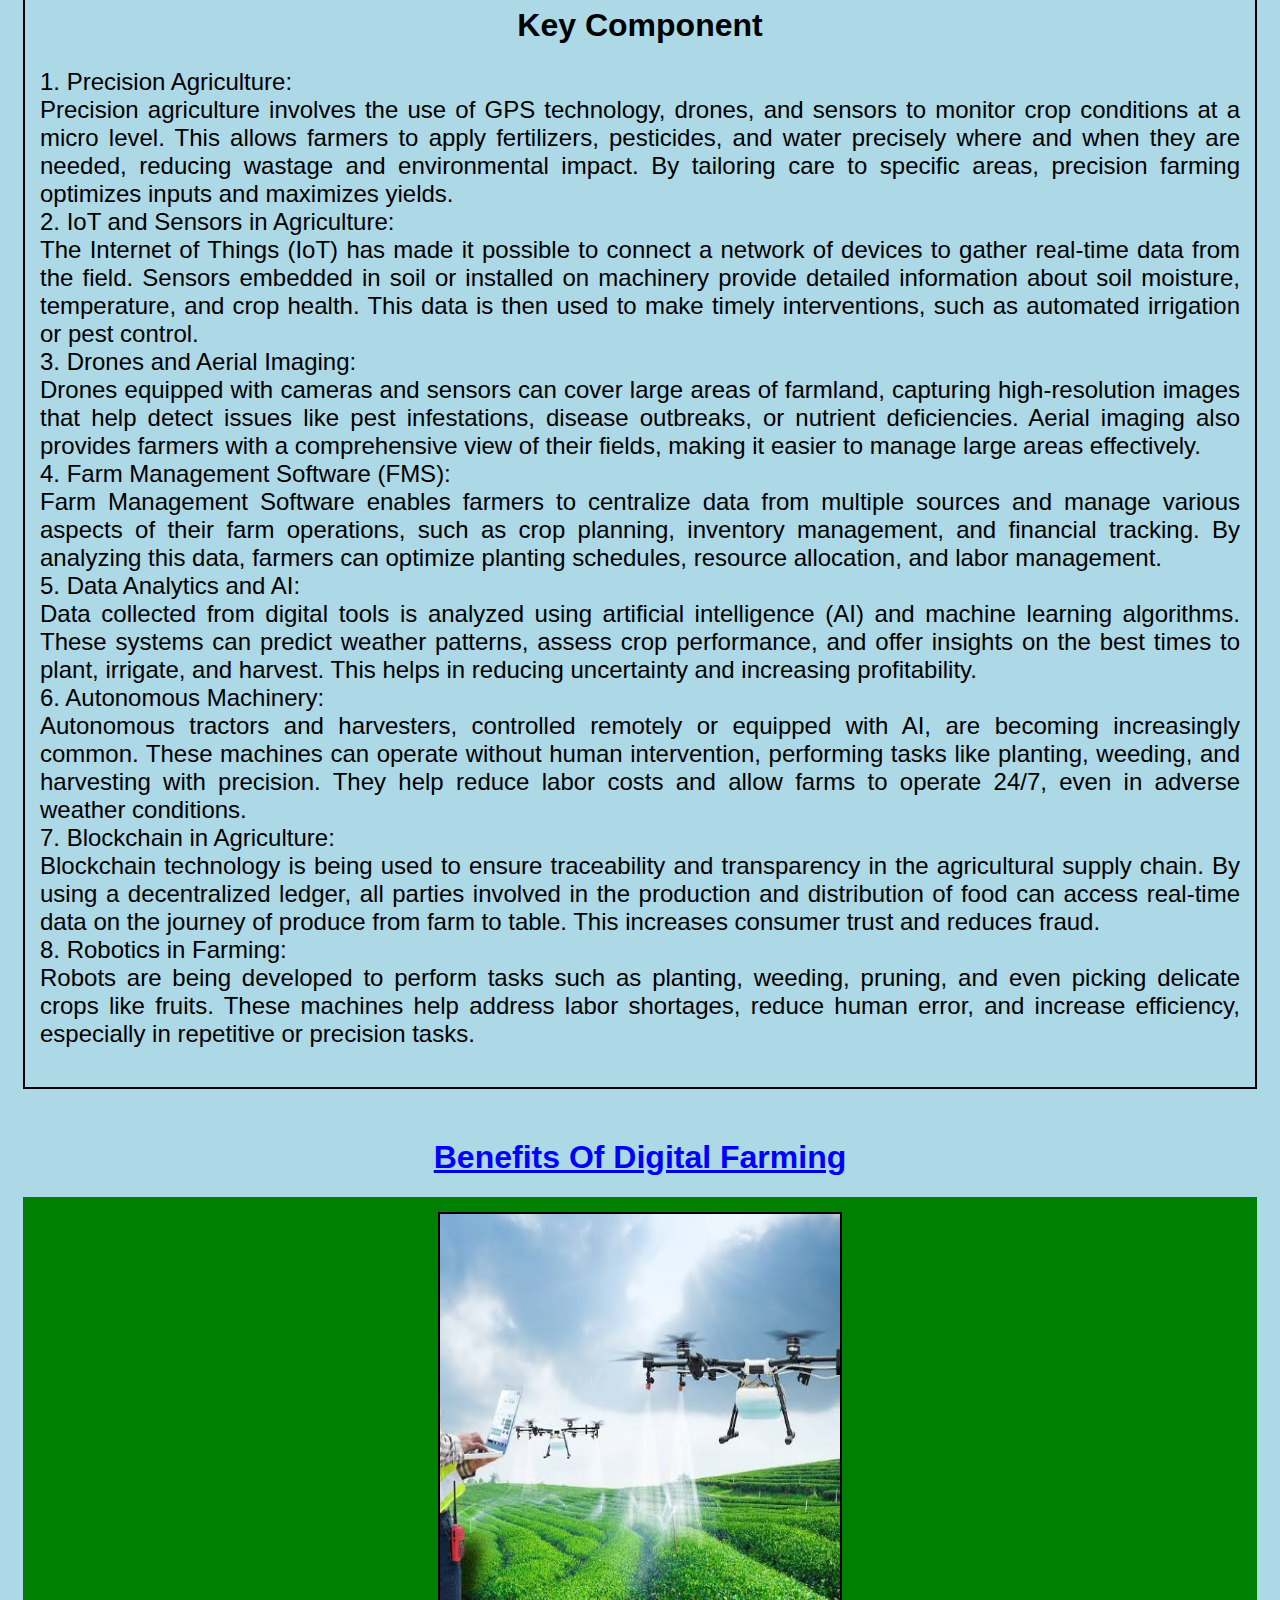
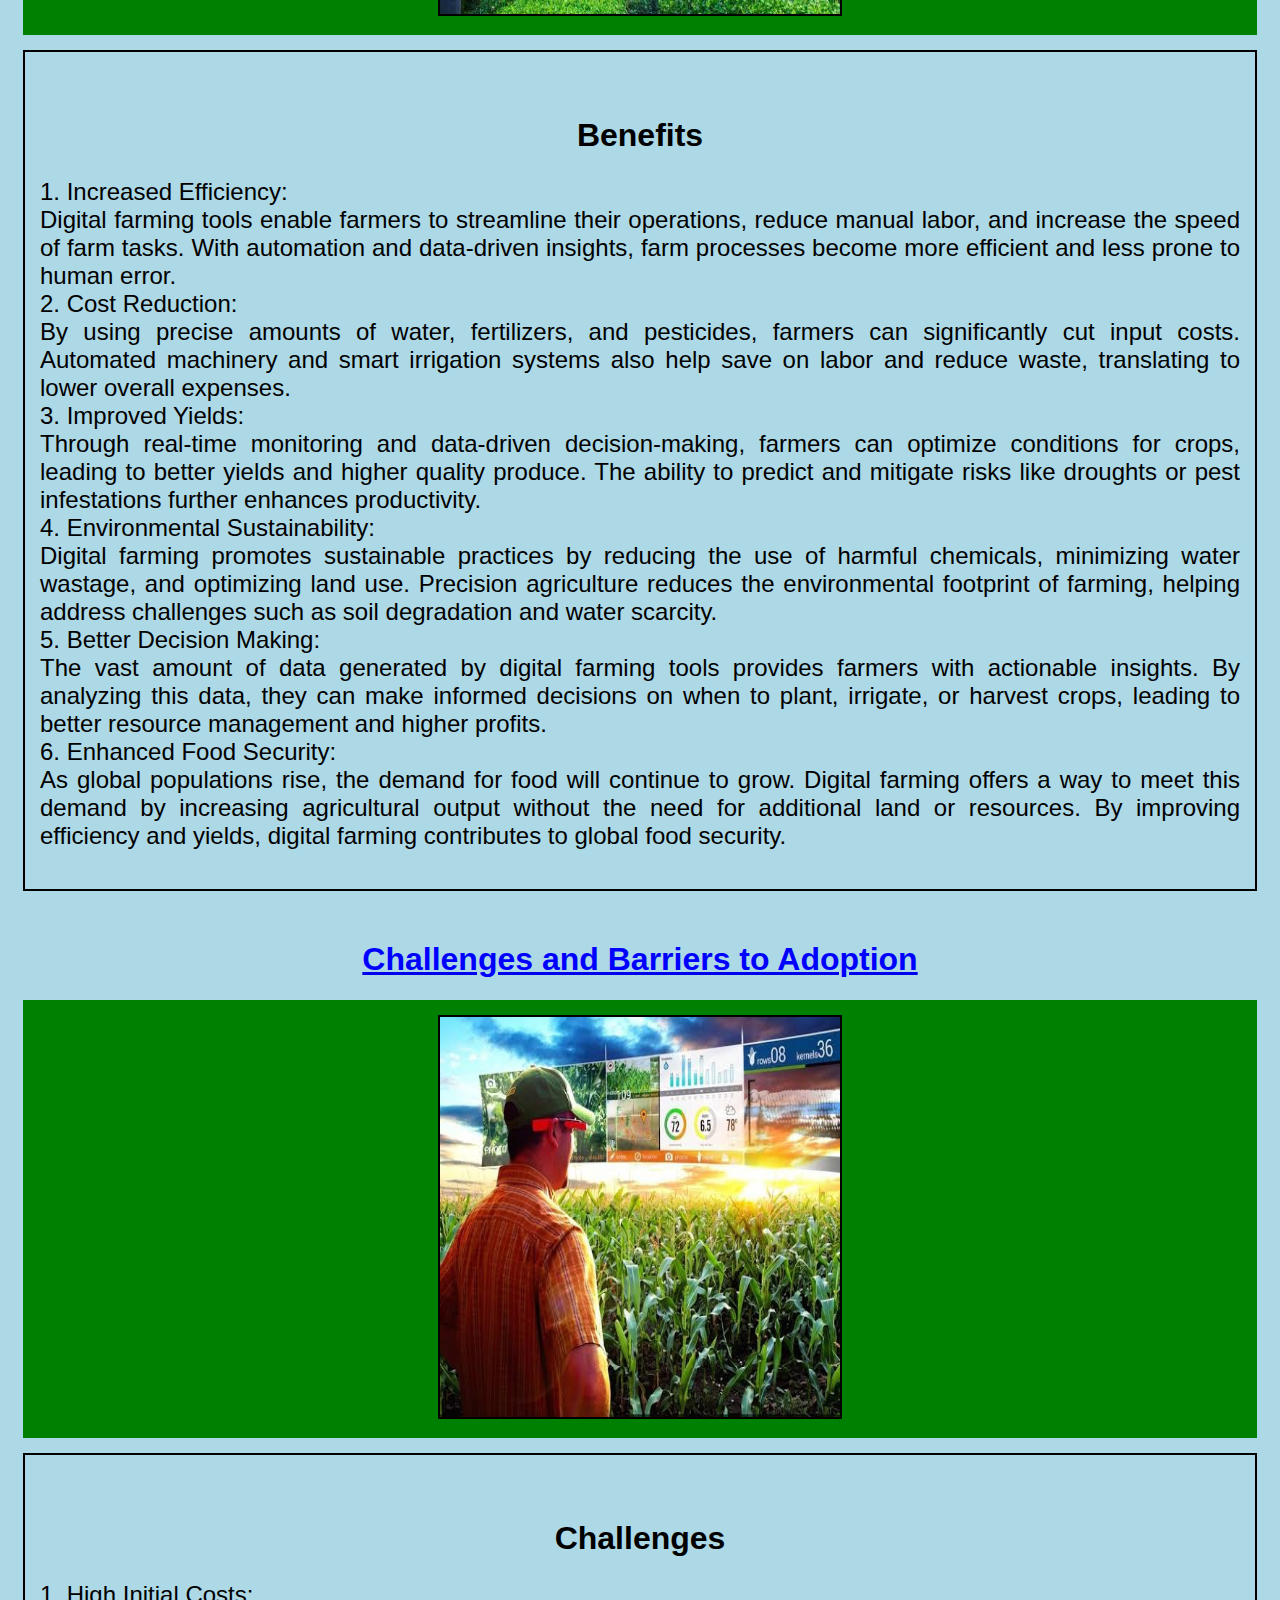
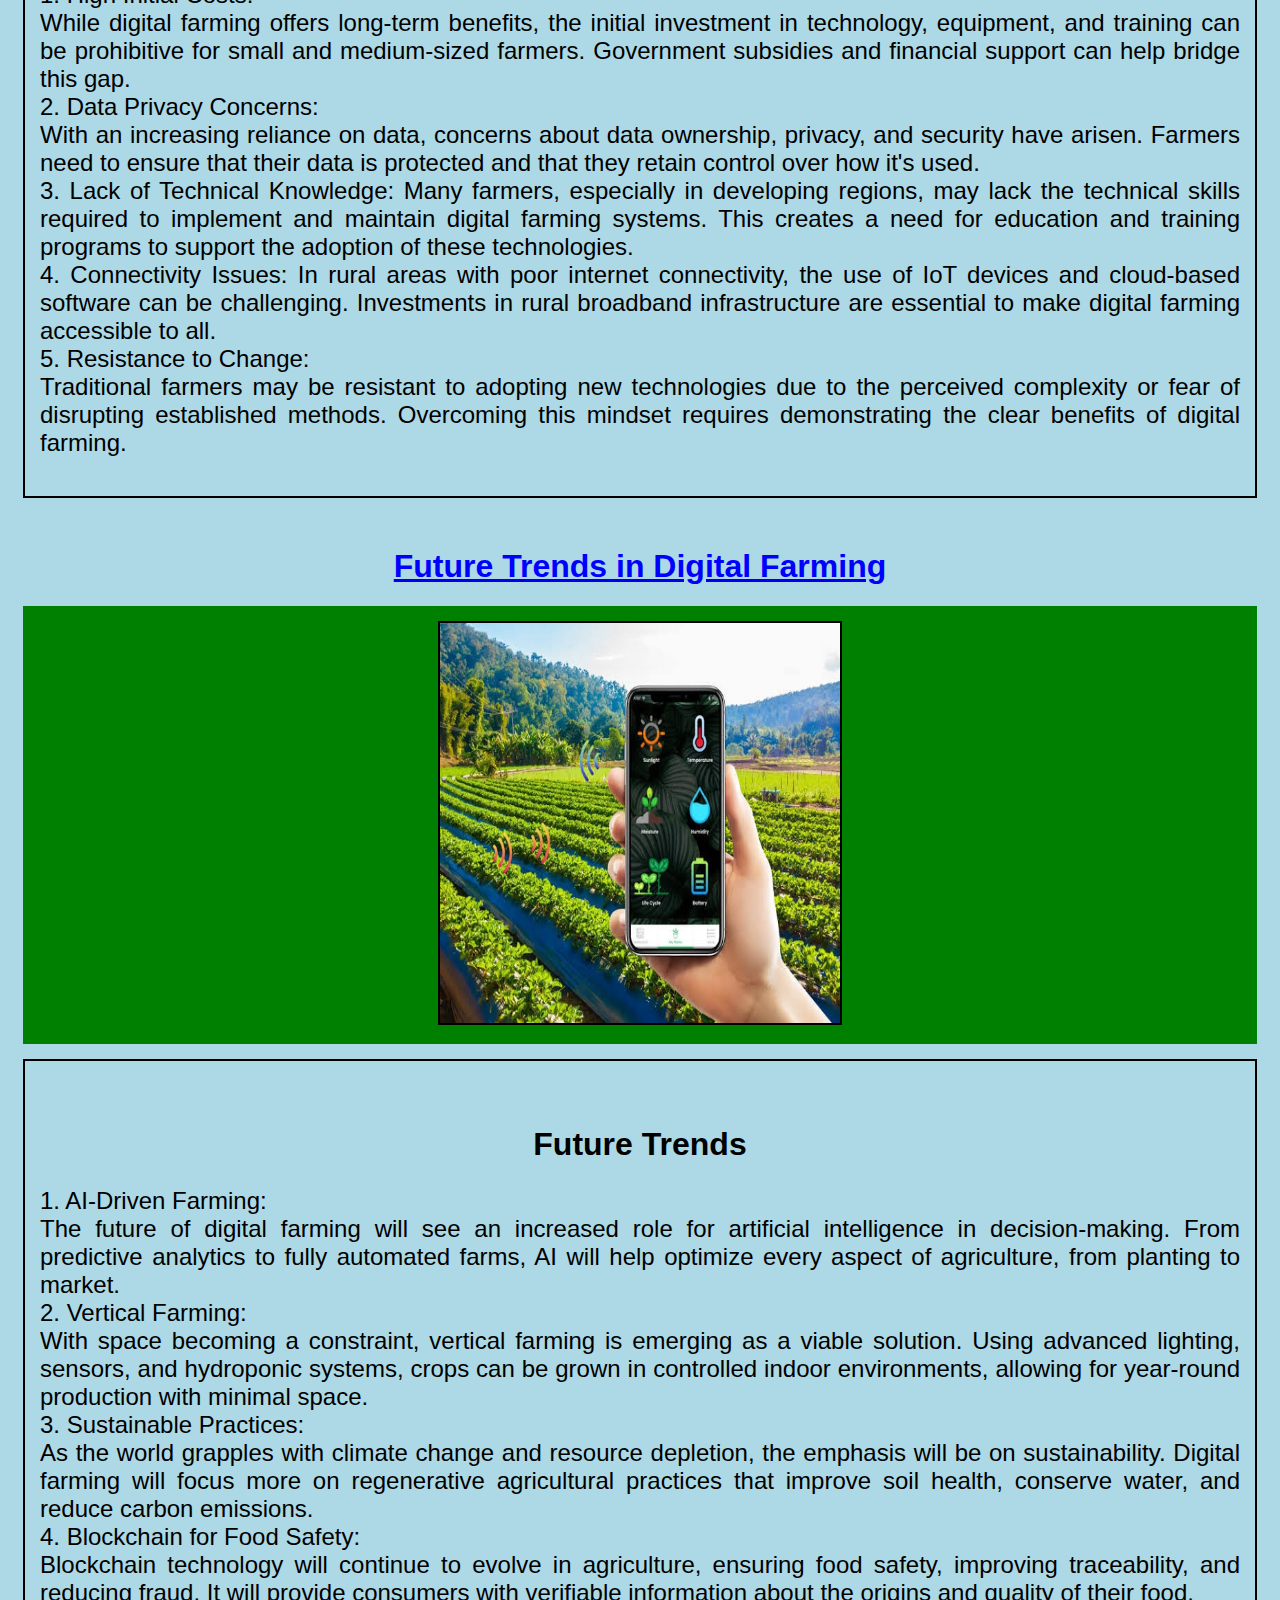
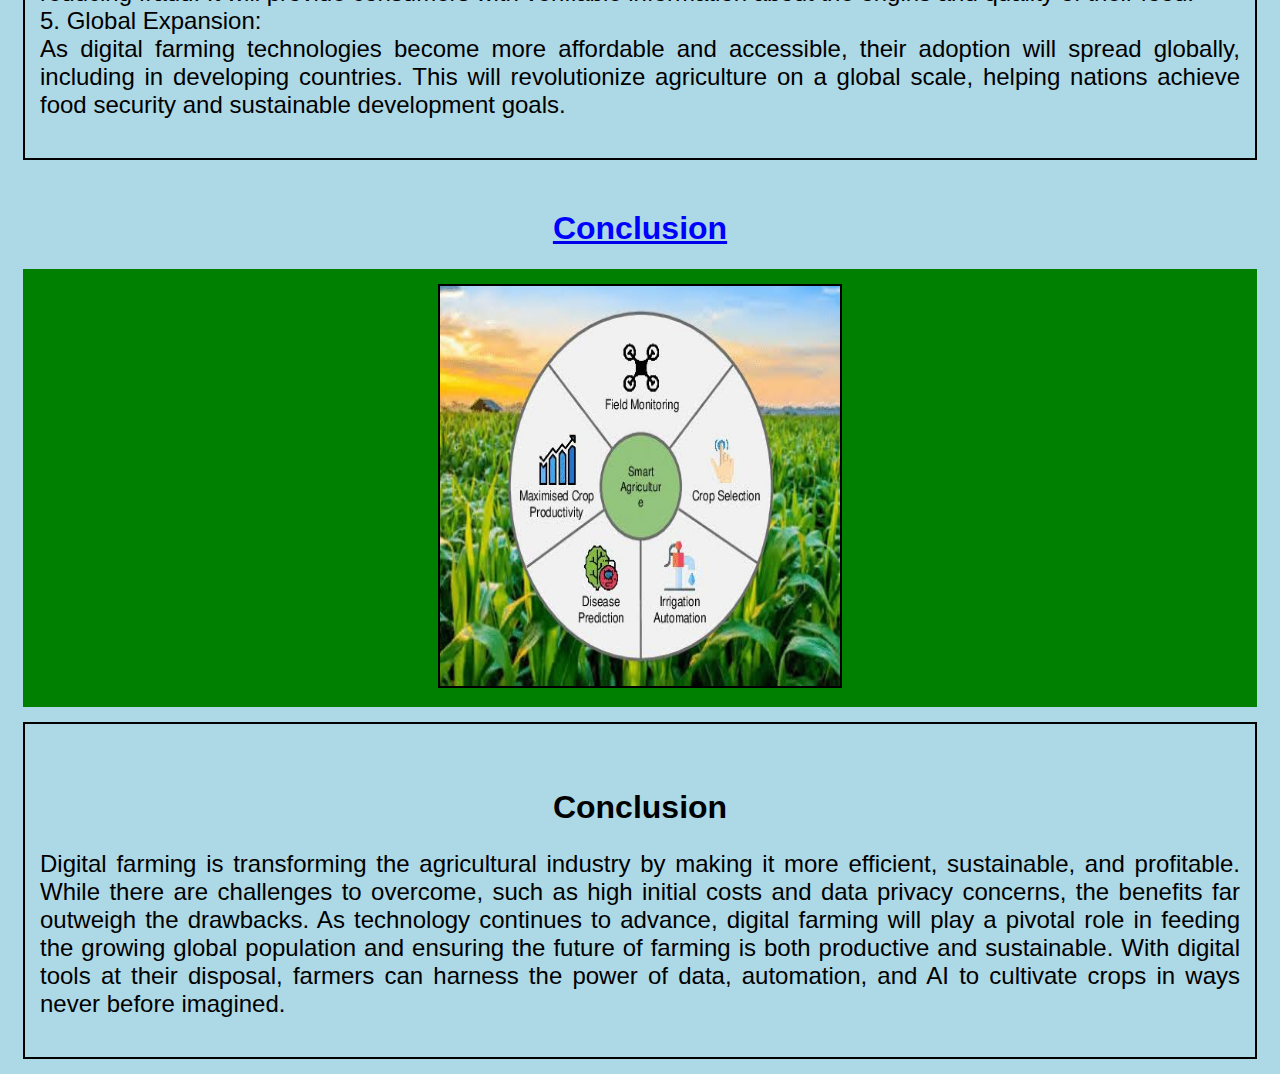
==== commit aeb1526d: "Add files via upload" ====
--- a/index.html
+++ b/index.html
@@ -23,7 +23,9 @@
     </nav>
     <main>
         <!--section 1-->
+        <a href="https://www.cpmrevenuegate.com/dk8g13r0?key=d4f1670469f1ed42b684c95dbb3bbf34">
         <h1>Introduction To Digital Farming</h1>
+        </a>
             <div class="image-box">
                 <img src="images/agric1.jpeg" alt="1" width="automated">
             </div>
@@ -43,7 +45,9 @@
 
 
         <!--section 2------------>
+        <a href="https://www.cpmrevenuegate.com/dk8g13r0?key=d4f1670469f1ed42b684c95dbb3bbf34">
         <h1>Key Component of Digital Farming</h1>
+        </a>
                 <div class="image-box">
                     <img src="images/agric2.jpeg" alt="2" width="500">
                 </div>
@@ -87,8 +91,10 @@
             </div>
 
             
-<!--section 3------------>  
-<h1>Benefits Of Digital Farming</h1>          
+<!--section 3------------> 
+<a href="https://www.cpmrevenuegate.com/dk8g13r0?key=d4f1670469f1ed42b684c95dbb3bbf34">
+<h1>Benefits Of Digital Farming</h1>
+</a>          
                 <div class="image-box">
                     <img src="images/agric3.jpeg" alt="3" width="500">
                 </div>
@@ -123,7 +129,9 @@
             </div>
 
 <!--section 4------------>
-<h1>Challenges and Barriers to Adoption</h1>            
+<a href="https://www.cpmrevenuegate.com/dk8g13r0?key=d4f1670469f1ed42b684c95dbb3bbf34">
+<h1>Challenges and Barriers to Adoption</h1>
+</a>            
                 <div class="image-box">
                     <img src="images/agric4.jpeg" alt="3" width="500">
                 </div>
@@ -153,7 +161,9 @@
             </div>
 
 <!--Section 5------------>
-<h1>Future Trends in Digital Farming</h1>            
+<a href="https://www.cpmrevenuegate.com/dk8g13r0?key=d4f1670469f1ed42b684c95dbb3bbf34">
+<h1>Future Trends in Digital Farming</h1>
+</a>            
                 <div class="image-box">
                     <img src="images/agric5.jpeg" alt="3" width="500">
                 </div>
@@ -185,7 +195,9 @@
             </div>
 
 <!--Section 6------------>
-<h1>Conclusion</h1>            
+<a href="https://www.cpmrevenuegate.com/dk8g13r0?key=d4f1670469f1ed42b684c95dbb3bbf34">
+<h1>Conclusion</h1>
+</a>            
                 <div class="image-box">
                     <img src="images/agric6.jpeg" alt="3" width="500">
                 </div>
--- a/style.css
+++ b/style.css
@@ -3,7 +3,7 @@
     background-color: lightblue;
     font-family: 'Franklin Gothic Medium', 'Arial Narrow', Arial, sans-serif;
     h1{
-        color: darkred;
+        color: blue;
         text-align: center;
         margin-top: 50px;
     }
@@ -15,11 +15,13 @@
     background-color: green;
     padding: 0%;
     margin: 0%;
+    max-width: 100%;
+    max-height: 100%;
     height: 100px;
     overflow: hidden;
 }
 nav li{
-    float: inline-end; 
+    float:inline-start; 
 }
 nav a{
     color: white;
@@ -35,21 +37,23 @@
 
 /*body index*/
 body.index{
+    .image-box{
+        max-width: 100%;
+        max-height: 100%;
+        margin: 15px;
+        padding: 15px;
+        text-align: center;
+        background-color: green;
+    }
     .image-box img{
-        justify-content: center;
-        flex: 100%; 
-        width: 500; 
-        height: auto;
-        width: auto; 
-        max-width: 100%;
-        margin: 15px;
-        border: 2px solid;
-        position: relative;
+        justify-content: center; 
+        width: 400px; 
+        height: 400px;
+        border: 2px solid;  
     }
     .text-box{
        flex: 100%;
        text-align: justify;
-       font-size: large;
        margin: 15px;
        padding: 15px;
        border: 2px solid;
@@ -63,17 +67,21 @@
     }
     }
 
+    /*hub 2 page*/
     body.hub2{
-        .container{  
-            margin: 0 auto;
+        .container{ 
+            position: relative;
+            max-width: 100%;
+            max-height: 100%;
             margin: 5px;
+            margin-top: 15px;
             text-align: center;
+            background-color: green;
 
         }
-        .yt{
-            position: relative;
-            width: 100%;
-            height: 100%;
-            text-align: center;
+        .container iframe{
+            width: 400px;
+            margin: 15px;
+        
         }
     }